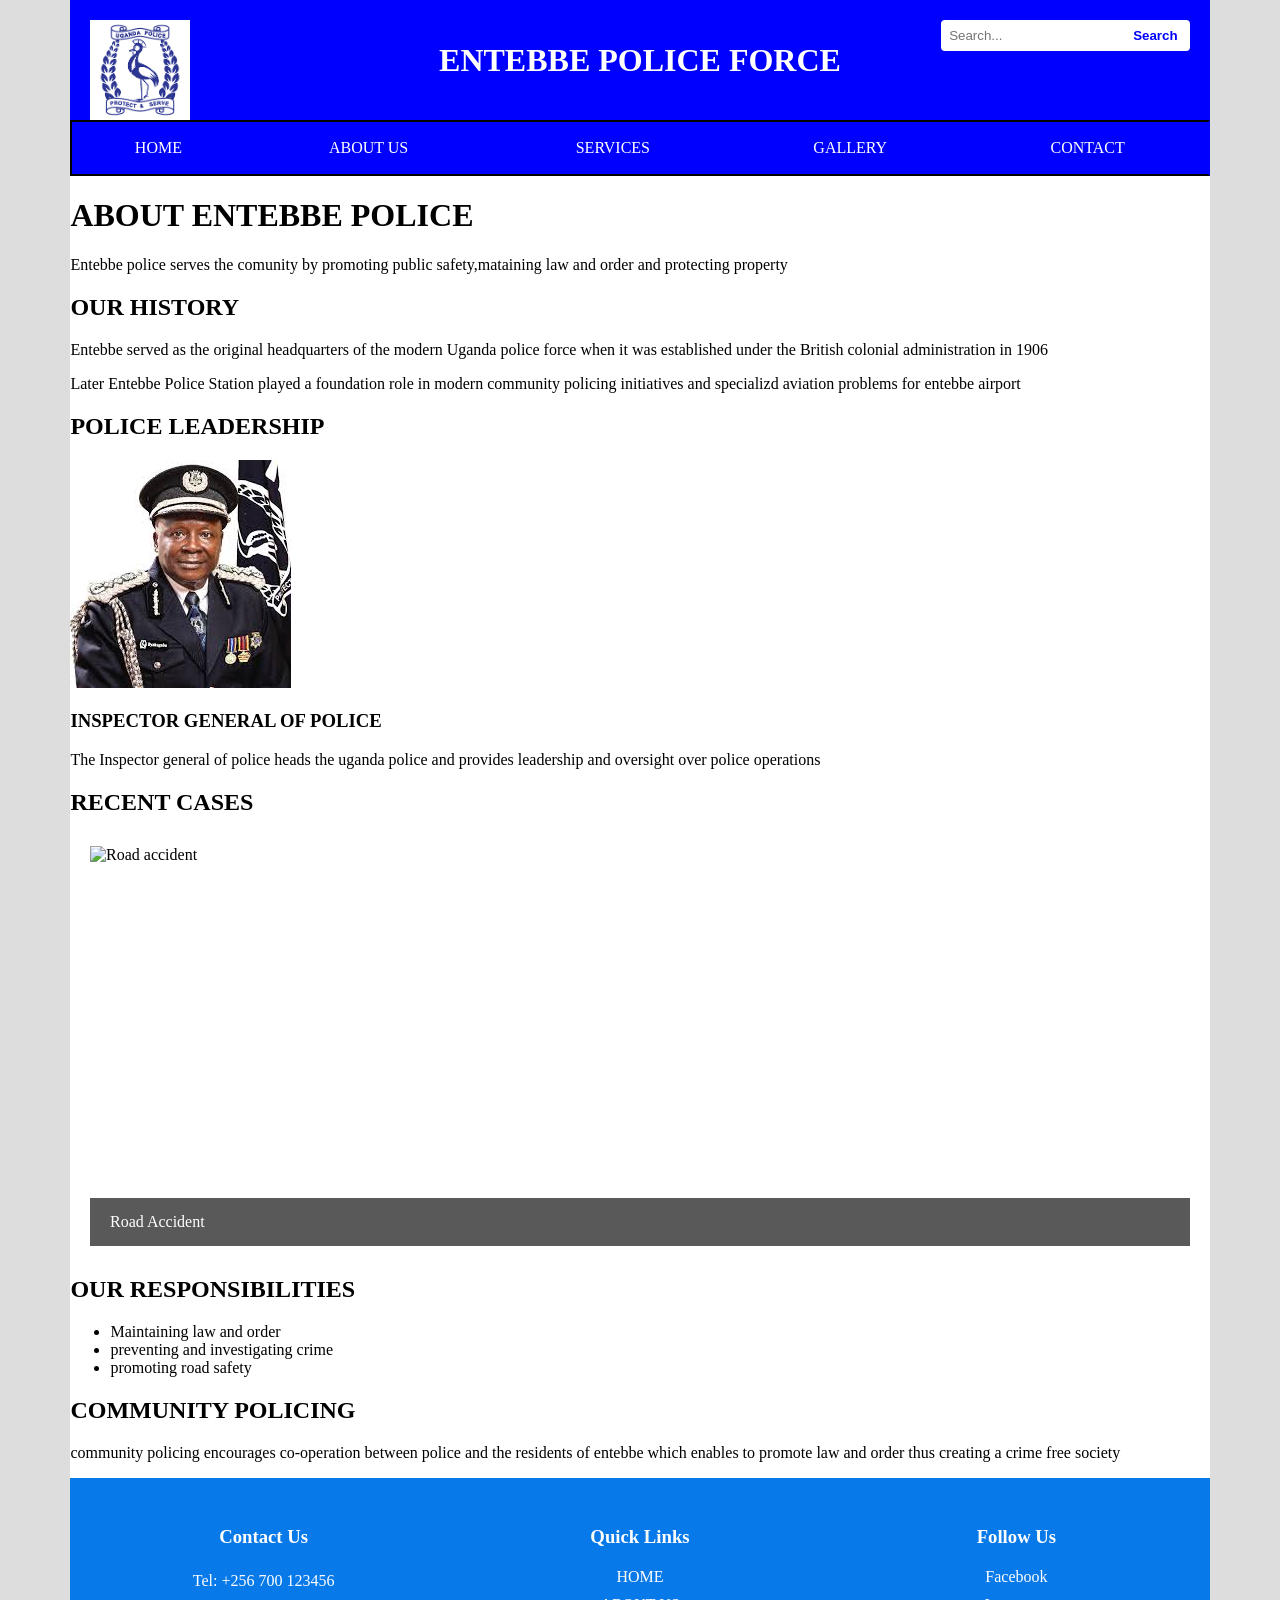
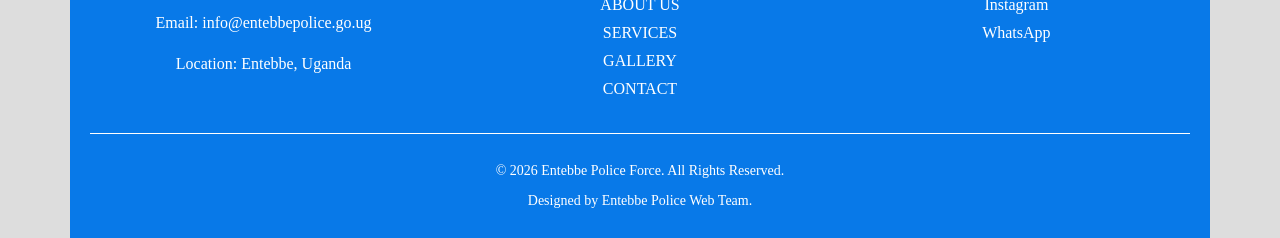
==== about.html @ 91505d0b "Rename ABOUTUS.html to about.html" ====
<!DOCTYPE html>
<html lang="en">
    
<head>
    <meta charset="UTF-8">
    <meta name="viewport" content="width=device-width, initial-scale=1.0">
    <title>ABOUT US -ENTEBBE POLICE FORCE</title>
    <link rel="stylesheet"href="style.css">
    
</head>
<body>
    <div class ="container">
        <main>
        <header>
            <div class ="header section">
                <h1>ENTEBBE POLICE FORCE</h1>
                <img src="Images/logo.png "class="logo"alt="Entebbe Police Force Logo">
            </div>
            <div class ="search-box">
                <input type="text"placeholder="Search...">
                <button type="button">Search</button>
            </div>
        </header>
    <nav>
        <table class="nav-bar">
            <tr>
                <td><a href="index.html">HOME</a></td>
                <td><a href="about.html">ABOUT US</a></td>
                <td><a href="services.html">SERVICES</a></td>
                <td><a href="gallery.html">GALLERY</a></td>
                <td><a href="contact.html">CONTACT</a></td>
            </tr>
        </table>
    </nav>
    </main>
    <main class="aboutus- page">
        <div class="aboutus-layout">
         <div class="aboutus-text">
            <h1>ABOUT ENTEBBE POLICE</h1>
            <p>Entebbe police serves the comunity by promoting public safety,mataining law and order and protecting property</p>
            <section>
                <h2>OUR HISTORY</h2>
               <p> Entebbe served as the original headquarters of the modern Uganda police force when it was established under the British colonial administration in 1906</p>
               <p>Later Entebbe Police Station played a foundation role in modern community policing initiatives and specializd aviation problems for entebbe airport</p>
            </section>
            <section class="igp-content">
                <h2>POLICE LEADERSHIP</h2>
               <div class="igp-profile">
               <img src="Images/igp.jpg"class="igp"alt="Uganda police igp">
               <div class="igp-description">
                <h3>INSPECTOR GENERAL OF POLICE</h3>
                <p>The Inspector general of police heads the uganda police and provides leadership and oversight over police operations</p>
               </div>

               </div>
                  <section class="recent-cases">
    <h2>RECENT CASES</h2>

    <div class="slideshow">

        <div class="slide active">
            <img src="images/accident.jpg" alt="Road accident">
            <div class="caption">Road Accident</div>
        </div>

        <div class="slide">
            <img src="images/investigation.jpg" alt="Police investigation">
            <div class="caption">Investigation</div>
        </div>

        <div class="slide">
            <img src="images/forgery.jpg" alt="Forgery case">
            <div class="caption">Forgery of documents</div>
        </div>

        <div class="slide">
            <img src="images/shootout.jpg" alt="Shooting incident">
            <div class="caption">Shooting Incidents </div>
        </div>

                </div>
          </section>
          
            
            <section>
                <h2> OUR RESPONSIBILITIES</h2>
                <ul>
                <li>Maintaining law and order</li>
                <li>preventing and investigating crime</li>
                <li>promoting road safety</li>
                </ul>
             </section>
             <section>
                <h2>COMMUNITY POLICING</h2>
                <p>community policing encourages co-operation between police and the residents of entebbe which enables to promote law and order thus creating a crime free society</p>
            </section>
            </div> 
            
        </div>
    </main>
    <footer>

    <div class="footer-container">

        <!-- COLUMN 1: CONTACT US -->
        <div class="footer-column">
            <h3>Contact Us</h3>

            <p>Tel: +256 700 123456</p>
            <p>Email: info@entebbepolice.go.ug</p>
            <p>Location: Entebbe, Uganda</p>
        </div>

        <!-- COLUMN 2: QUICK LINKS -->
        <div class="footer-column">
            <h3>Quick Links</h3>

            <a href="index.html">HOME</a>
            <a href="aboutus.html">ABOUT US</a>
            <a href="services.html">SERVICES</a>
            <a href="gallery.html">GALLERY</a>
            <a href="contact.html">CONTACT</a>
        </div>

        <!-- COLUMN 3: FOLLOW US -->
        <div class="footer-column">
            <h3>Follow Us</h3>

            <a href="https://www.facebook.com/">Facebook</a>
            <a href="https://www.instagram.com/">Instagram</a>
            <a href="https://www.whatsapp.com/">WhatsApp</a>
        </div>

    </div>

    <!-- FOOTER BOTTOM -->
    <div class="footer-bottom">
        <p>
            &copy; 2026 Entebbe Police Force.
            All Rights Reserved.
        </p>

        <p>Designed by Entebbe Police Web Team.</p>
    </div>

</footer>
   <script src="slideshow.js"></script>

</body>
</html>
---- style.css ----
/* =========================
   GENERAL SETTINGS
========================= */

*,
*::before,
*::after {
    box-sizing: border-box;
}

body {
    margin: 0;
    font-family: Georgia, "Times New Roman", Times, serif;
    font-size: medium;
    background-color: #ddd;
}
.welcome {
    text-align: center;
    padding: 20px;
}



/* =========================
   WEBSITE CONTAINER
========================= */

.container {
    width: 89%;
    margin: 0 auto;
    background-color: white;
    min-height: 100vh;
}


/* =========================
   HEADER
========================= */

header {
    width: 100%;
    min-height: 120px;
    background-color: blue;
    color: white;
    position: relative;
    padding: 20px;
    display: flex;
    align-items: center;
    justify-content: center;
}

.header-text {
    text-align: center;
}

.header-text h1 {
    color: white;
    margin: 0;
    font-size: 28px;
}


/* =========================
   LOGO
========================= */

.logo {
    position: absolute;
    left: 20px;
    top: 20px;
    width: 100px;
    height: 100px;
    object-fit: contain;
}


/* =========================
   SEARCH BOX
========================= */

.search-box {
    position: absolute;
    right: 20px;
    top: 20px;
    display: flex;
}

.search-box input {
    width: 180px;
    padding: 8px;
    border: none;
    border-radius: 4px 0 0 4px;
}

.search-box button {
    padding: 8px 12px;
    border: none;
    background-color: white;
    color: blue;
    font-weight: bold;
    border-radius: 0 4px 4px 0;
    cursor: pointer;
}


/* =========================
   NAVIGATION
========================= */

nav {
    background-color: blue;
    width: 100%;
    padding: 0;
    margin: 0;
}

.nav-bar {
    width: 100%;
    border: 2px solid;
    border-right: 2px solid blue
}

.nav-bar td {
    padding: 0;
    text-align: center;
}

.nav-bar a {
    color: white;
    text-decoration: none;
    padding: 15px 10px;
    display: block;
    font-size: large 20px;
}

.nav-bar a:hover {
    background-color: darkblue;
}
.welcome {
    text-align: center;
    border: none;
    box-shadow: none;
    background: transparent;
    padding: 5px 0;
    margin-bottom: 5px;
}

.welcome h1 {
    text-align: center;
    margin-bottom: 10px;
}

.welcome p {
    text-align: center;
}
.slideshow {
    width: 100%;
    max-width: 1100px;
    margin: 30px auto;
    position: relative;
    overflow: hidden;
}

.slide {
    display: none;
    position: relative;
    width: 100%;
}

.slide.active {
    display: block;
}

.slide img {
    width: 100%;
    height: 400px;
    object-fit: cover;
    display: block;
}

/* Caption */
.caption {
    position: absolute;
    bottom: 0;
    left: 0;
    width: 100%;
    padding: 15px 20px;
    box-sizing: border-box;
    background: rgba(0, 0, 0, 0.65);
    color: white;
}

.caption h2 {
    margin: 0 0 5px 0;
    font-size: 22px;
}

.caption p {
    margin: 0;
    font-size: 15px;
}

/* On smaller screens */
@media (max-width: 600px) {
    .slide img {
        height: 250px;
    }

    .caption h2 {
        font-size: 18px;
    }

    .caption p {
        font-size: 13px;
    }
}

/* =========================
   ARTICLES
========================= */

.articles {
    display: flex;
    flex-direction: row-reverse;
    gap: 20px;
    padding: 20px;
}

article {
    background-color: lightblue;
    padding: 20px;
    margin: 0;
    border: 2px solid #333;
    border-radius: 8px;
    box-shadow: 0 4px 8px rgba(0, 0, 0, 0.2);
    flex: 1;
}



/* MAIN FOOTER */
footer {
    background-color: #0879e8;
    color: white;
    width: 100%;
    padding: 30px 20px 15px;
    box-sizing: border-box;
}

/* THREE COLUMNS */
.footer-container {
    display: flex;
    flex-direction: row;
    justify-content: space-around;
    align-items: flex-start;
    gap: 30px;
    max-width: 1200px;
    margin: 0 auto;
}

/* EACH COLUMN */
.footer-column {
    flex: 1;
    min-width: 0;
    text-align: center;
}

/* COLUMN HEADINGS */
.footer-column h3 {
    color: white;
    margin-bottom: 20px;
    text-transform: capitalize;
}

/* CONTACT INFORMATION */
.footer-column p {
    color: white;
    line-height: 1.6;
    overflow-wrap: anywhere;
}

/* QUICK LINKS AND SOCIAL LINKS */
.footer-column a {
    display: block;
    color: white;
    text-decoration: none;
    margin: 10px 0;
}

.footer-column a:hover {
    text-decoration: underline;
}

/* COPYRIGHT AND DESIGNER */
.footer-bottom {
    text-align: center;
    border-top: 1px solid white;
    margin-top: 25px;
    padding-top: 15px;
    font-size: 14px;
}

/* MOBILE VIEW */
@media screen and (max-width: 600px) {
    .footer-container {
        flex-direction: column;
        align-items: center;
        gap: 15px;
    }

    .footer-column {
        width: 100%;
        text-align: center;
    }
}
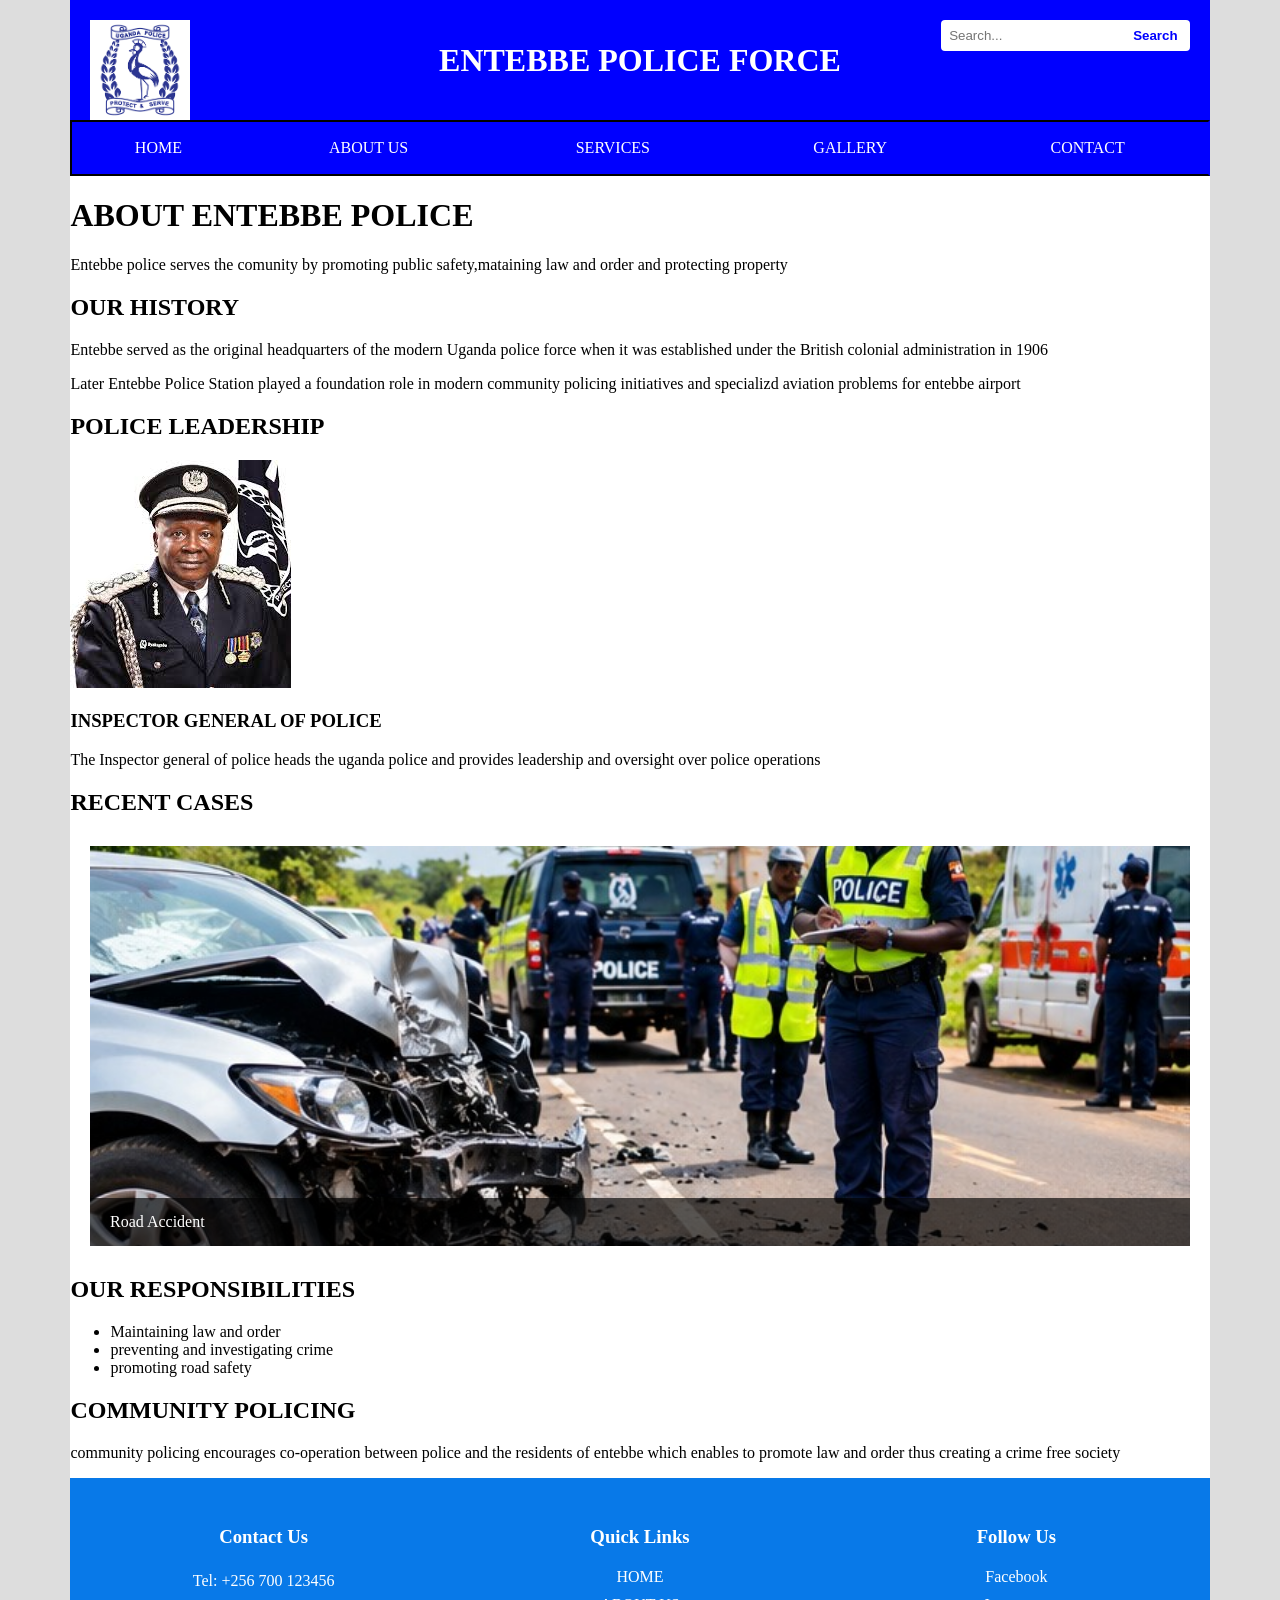
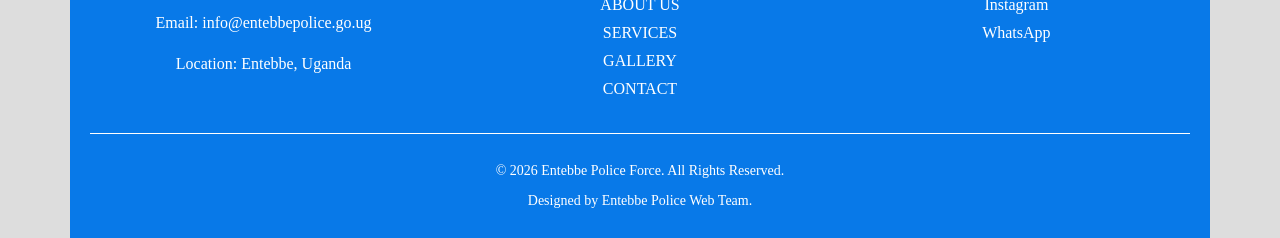
==== commit c60da486: "Fix formatting and structure of about.html" ====
--- a/about.html
+++ b/about.html
@@ -59,22 +59,22 @@
     <div class="slideshow">
 
         <div class="slide active">
-            <img src="images/accident.jpg" alt="Road accident">
+            <img src="Images/accident.jpg" alt="Road accident">
             <div class="caption">Road Accident</div>
         </div>
 
         <div class="slide">
-            <img src="images/investigation.jpg" alt="Police investigation">
+            <img src="Images/investigation.jpg" alt="Police investigation">
             <div class="caption">Investigation</div>
         </div>
 
         <div class="slide">
-            <img src="images/forgery.jpg" alt="Forgery case">
+            <img src="Images/forgery.jpg" alt="Forgery case">
             <div class="caption">Forgery of documents</div>
         </div>
 
         <div class="slide">
-            <img src="images/shootout.jpg" alt="Shooting incident">
+            <img src="Images/shootout.jpg" alt="Shooting incident">
             <div class="caption">Shooting Incidents </div>
         </div>
 
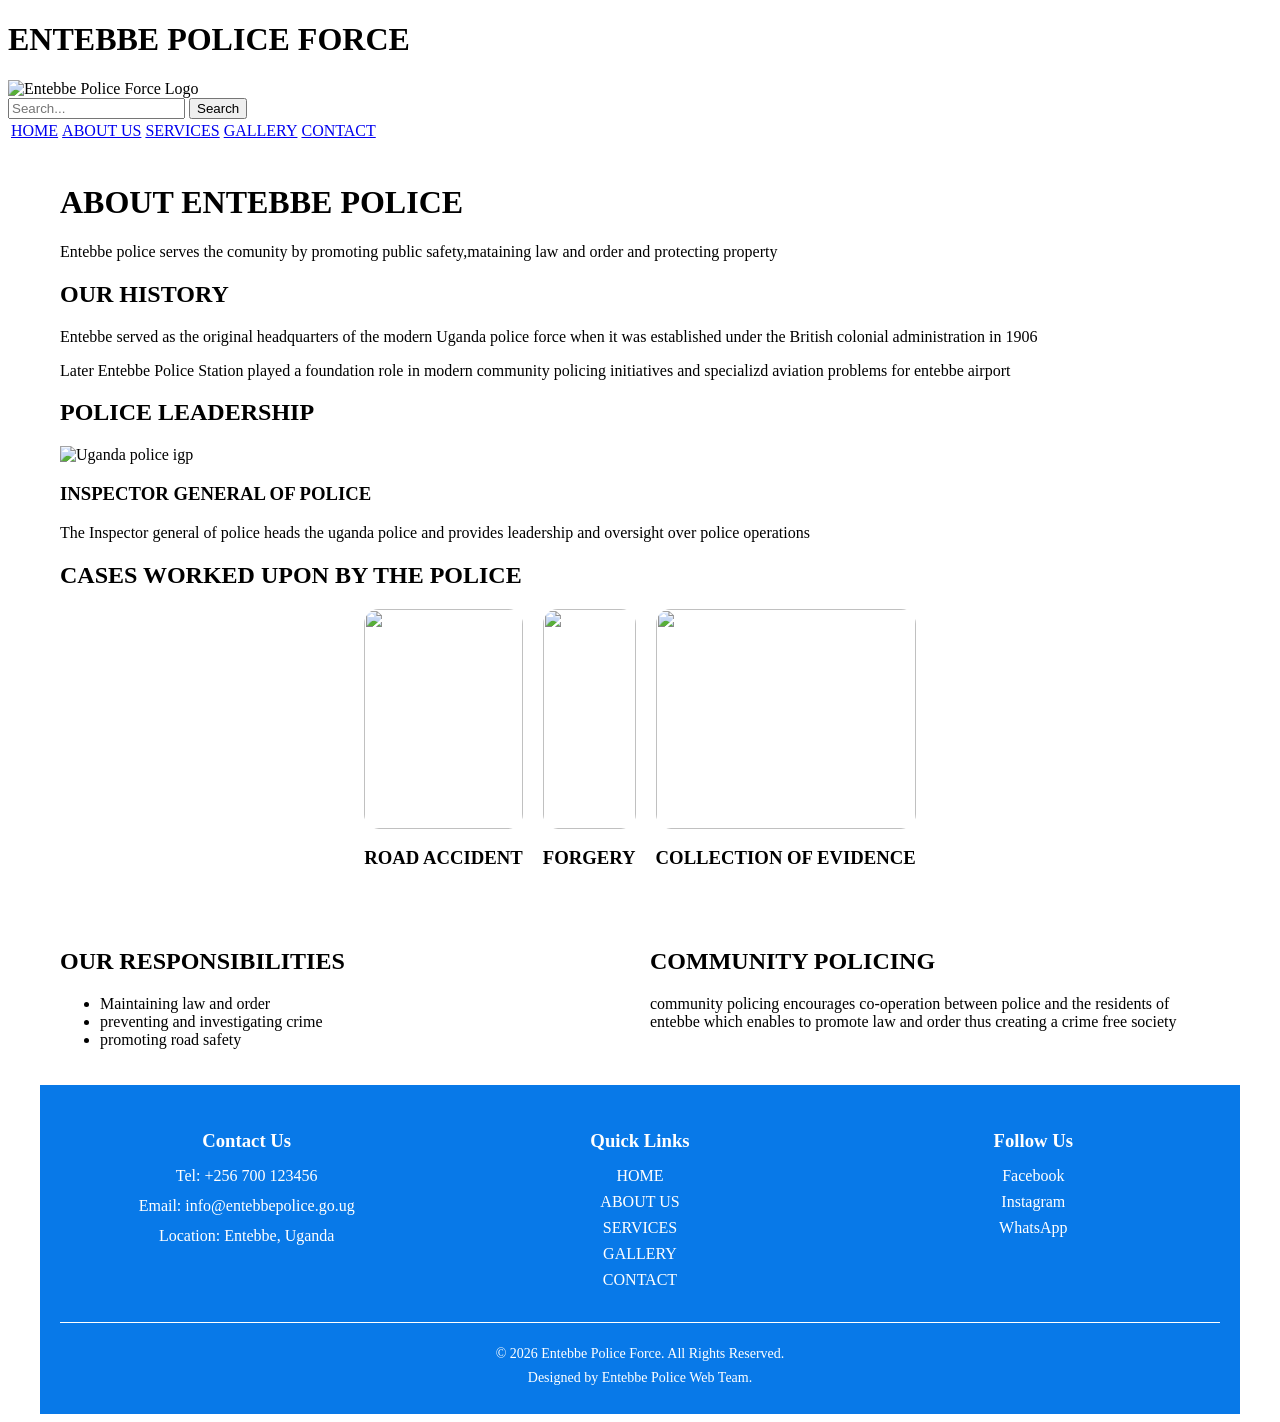
==== commit 15802f93: "Add files via upload" ====
--- a/about.html
+++ b/about.html
@@ -38,81 +38,83 @@
          <div class="aboutus-text">
             <h1>ABOUT ENTEBBE POLICE</h1>
             <p>Entebbe police serves the comunity by promoting public safety,mataining law and order and protecting property</p>
-            <section>
-                <h2>OUR HISTORY</h2>
+<section>
+            <h2>OUR HISTORY</h2>
                <p> Entebbe served as the original headquarters of the modern Uganda police force when it was established under the British colonial administration in 1906</p>
                <p>Later Entebbe Police Station played a foundation role in modern community policing initiatives and specializd aviation problems for entebbe airport</p>
-            </section>
-            <section class="igp-content">
+</section>
+<section class="igp-content">
                 <h2>POLICE LEADERSHIP</h2>
-               <div class="igp-profile">
+        <div class="igp-profile">
                <img src="Images/igp.jpg"class="igp"alt="Uganda police igp">
-               <div class="igp-description">
-                <h3>INSPECTOR GENERAL OF POLICE</h3>
+        <div class="igp-description">
+                  <h3>INSPECTOR GENERAL OF POLICE</h3>
                 <p>The Inspector general of police heads the uganda police and provides leadership and oversight over police operations</p>
-               </div>
-
-               </div>
-                  <section class="recent-cases">
-    <h2>RECENT CASES</h2>
-
-    <div class="slideshow">
-
-        <div class="slide active">
-            <img src="Images/accident.jpg" alt="Road accident">
-            <div class="caption">Road Accident</div>
         </div>
 
-        <div class="slide">
-            <img src="Images/investigation.jpg" alt="Police investigation">
-            <div class="caption">Investigation</div>
-        </div>
-
-        <div class="slide">
-            <img src="Images/forgery.jpg" alt="Forgery case">
-            <div class="caption">Forgery of documents</div>
-        </div>
-
-        <div class="slide">
-            <img src="Images/shootout.jpg" alt="Shooting incident">
-            <div class="caption">Shooting Incidents </div>
-        </div>
-
-                </div>
-          </section>
+         </div>
+<section class="recent-cases">
+                 <h2>CASES WORKED UPON BY THE POLICE</h2>
+
+    <div class="images">
+    <div class ="image-card">
+                
+                    <img src="Images/accident.jpg">
+                <h3>ROAD ACCIDENT</h3>      
+    
+    </div>              
+                        
+    <div class=" image-card">
+                        <img src="Images/forgery.jpg">
+                <h3>FORGERY</h3>
+   </div>                
+    <div class="image-card">
+                        <img src="Images/investigation.jpg">
+                <h3>COLLECTION OF EVIDENCE</h3>
+    </div>
+     </div>
+     </div>
+    </div>
+    </div>
+
+      
+ </section>
+    
+ </section>
           
-            
-            <section>
+    <section class="info-boxes">
+            <article>
                 <h2> OUR RESPONSIBILITIES</h2>
                 <ul>
                 <li>Maintaining law and order</li>
                 <li>preventing and investigating crime</li>
                 <li>promoting road safety</li>
                 </ul>
-             </section>
-             <section>
+             </article>
+             <article>
                 <h2>COMMUNITY POLICING</h2>
-                <p>community policing encourages co-operation between police and the residents of entebbe which enables to promote law and order thus creating a crime free society</p>
-            </section>
-            </div> 
+                          <p>community policing encourages co-operation between police and the residents of entebbe which enables to promote law and order thus creating a crime free society</p>
+             </article>
+    </section>
+     </div> 
             
-        </div>
-    </main>
+    </div>
+    
     <footer>
 
     <div class="footer-container">
 
         <!-- COLUMN 1: CONTACT US -->
-        <div class="footer-column">
-            <h3>Contact Us</h3>
+    <div class="footer-column">
+                 <h3>Contact Us</h3>
 
             <p>Tel: +256 700 123456</p>
             <p>Email: info@entebbepolice.go.ug</p>
             <p>Location: Entebbe, Uganda</p>
-        </div>
+    </div>
 
         <!-- COLUMN 2: QUICK LINKS -->
-        <div class="footer-column">
+    <div class="footer-column">
             <h3>Quick Links</h3>
 
             <a href="index.html">HOME</a>
@@ -120,16 +122,16 @@
             <a href="services.html">SERVICES</a>
             <a href="gallery.html">GALLERY</a>
             <a href="contact.html">CONTACT</a>
-        </div>
+    </div>
 
         <!-- COLUMN 3: FOLLOW US -->
-        <div class="footer-column">
+    <div class="footer-column">
             <h3>Follow Us</h3>
 
             <a href="https://www.facebook.com/">Facebook</a>
             <a href="https://www.instagram.com/">Instagram</a>
             <a href="https://www.whatsapp.com/">WhatsApp</a>
-        </div>
+    </div>
 
     </div>
 
@@ -144,7 +146,156 @@
     </div>
 
 </footer>
-   <script src="slideshow.js"></script>
+</main>
 
 </body>
 </html>
+<style>
+.body{
+    margin: 0;
+    background: #e6e6e6;
+}
+main
+.about-page,
+.aboutus-layout{
+    max-width: 1200px;
+    margin: 0 auto;
+    padding: 20px;
+    background: transparent;
+    box-sizing: border-box;
+}
+.images{
+    display:flex;
+    gap: 15px;
+    justify-content: center;
+     flex-wrap: wrap;
+     align-items: flex-start;
+     gap: 20px;
+     margin: auto;
+}
+ .image-card img{
+    width: 100%;
+    height: 220px;
+    object-fit: cover;
+    border-radius: 15px;
+    display: block;
+}
+.image-card{
+    display: flex;
+    flex-direction: column;
+    align-items: center;
+    position: static;
+    float: none;
+}
+.image-cardh3{
+    margin: 8px 0 0;
+    font-size: smaller;
+    text-align: center;
+    position: static;
+}
+
+.info-boxes {
+    width: 100%;
+    max-width: 1200px;
+    margin: 0 auto;
+    padding: 20px;
+    box-sizing: border-box;
+    display: flex;
+    flex-direction: row;
+    gap: 20px;
+    background-color: white;
+    align-items: stretch;
+}
+
+.info-boxes article {
+    flex: 1 1 0;
+    min-width: 0;
+    width: auto;
+    max-width: none;
+    margin: 0;
+    box-sizing: border-box;
+    float: none;
+}
+
+
+/* FIX ABOUT US FOOTER */
+footer {
+    display: block;
+    width: 100%;
+    max-width: 1200px;
+    margin: 0 auto;
+    padding: 30px 20px 20px;
+    box-sizing: border-box;
+    background-color: #0879e8;
+    color: white;
+}
+
+.footer-container {
+    display: grid;
+    grid-template-columns: repeat(3, minmax(0, 1fr));
+    gap: 20px;
+    width: 100%;
+    margin: 0 auto;
+    box-sizing: border-box;
+}
+
+.footer-column {
+    min-width: 0;
+    text-align: center;
+    overflow-wrap: anywhere;
+}
+
+.footer-column h3 {
+    color: white;
+    margin: 15px 0;
+}
+
+.footer-column p {
+    color: white;
+    margin: 12px 0;
+    font-size: 16px;
+}
+
+.footer-column a {
+    display: block;
+    color: white;
+    text-decoration: none;
+    margin: 8px 0;
+    font-size: 16px;
+}
+
+.footer-column a:hover {
+    text-decoration: underline;
+}
+
+.footer-bottom {
+    width: 100%;
+    box-sizing: border-box;
+    text-align: center;
+    border-top: 1px solid white;
+    margin-top: 25px;
+    padding-top: 15px;
+}
+
+.footer-bottom p {
+    color: white;
+    font-size: 14px;
+    margin: 8px 0;
+}
+
+@media (max-width: 600px) {
+    footer .footer-container {
+        grid-template-columns: 1fr;
+    }
+}
+
+
+@media (max-width: 768px){
+    .info-boxes{
+        flex-direction: column;
+    }
+    
+}
+    
+
+</style>
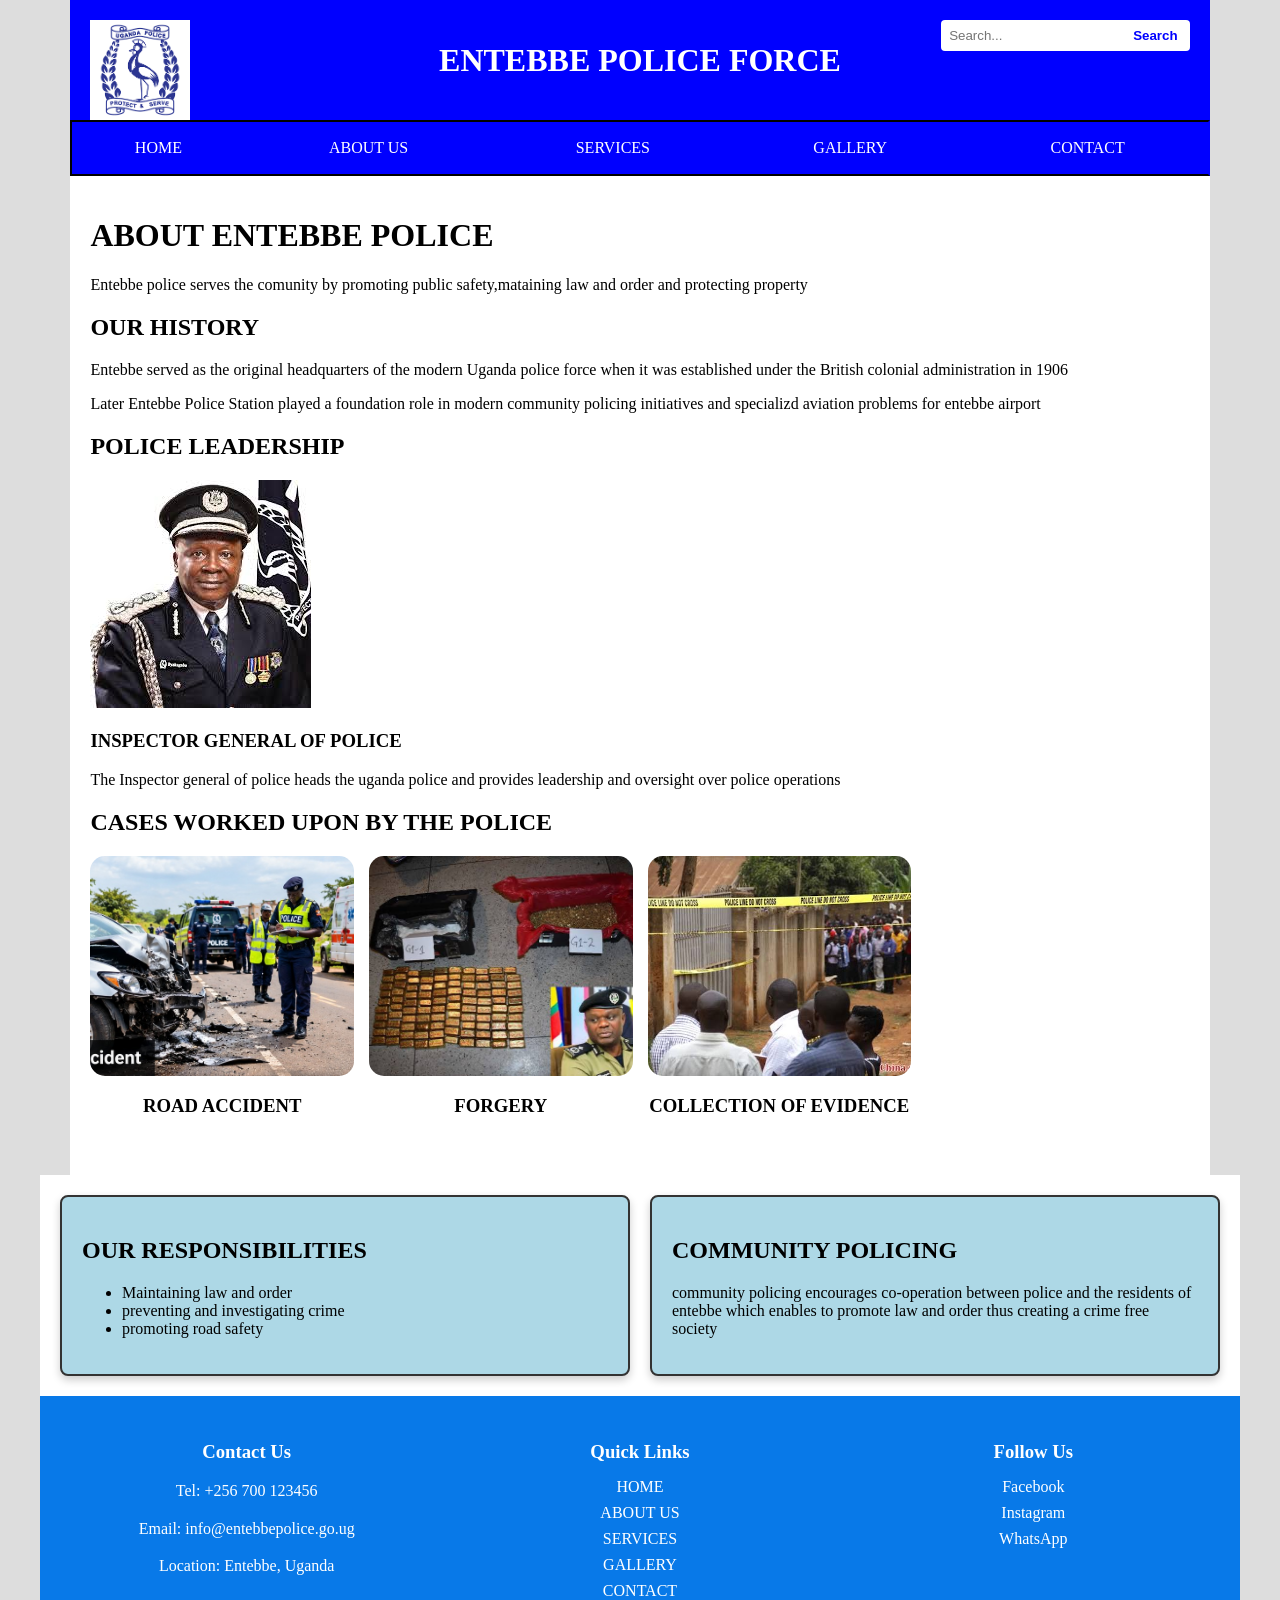
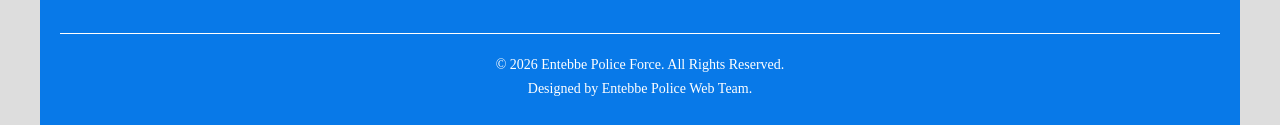
==== commit d396f27b: "Update about.html" ====
--- a/about.html
+++ b/about.html
@@ -56,7 +56,7 @@
 <section class="recent-cases">
                  <h2>CASES WORKED UPON BY THE POLICE</h2>
 
-    <div class="images">
+    <div class="image-gallery">
     <div class ="image-card">
                 
                     <img src="Images/accident.jpg">
@@ -64,7 +64,7 @@
     
     </div>              
                         
-    <div class=" image-card">
+    <div class="image-card">
                         <img src="Images/forgery.jpg">
                 <h3>FORGERY</h3>
    </div>                
--- a/style.css
+++ b/style.css
@@ -0,0 +1,374 @@
+/* =========================
+   GENERAL SETTINGS
+========================= */
+
+*,
+*::before,
+*::after {
+    box-sizing: border-box;
+}
+
+body {
+    margin: 0;
+    font-family: Georgia, "Times New Roman", Times, serif;
+    font-size: medium;
+    background-color: #ddd;
+}
+.welcome {
+    text-align: center;
+    padding: 20px;
+}
+
+
+
+/* =========================
+   WEBSITE CONTAINER
+========================= */
+
+.container {
+    width: 89%;
+    margin: 0 auto;
+    background-color: white;
+    min-height: 100vh;
+}
+
+
+/* =========================
+   HEADER
+========================= */
+
+header {
+    width: 100%;
+    min-height: 120px;
+    background-color: blue;
+    color: white;
+    position: relative;
+    padding: 20px;
+    display: flex;
+    align-items: center;
+    justify-content: center;
+}
+
+.header-text {
+    text-align: center;
+}
+
+.header-text h1 {
+    color: white;
+    margin: 0;
+    font-size: 28px;
+}
+
+
+/* =========================
+   LOGO
+========================= */
+
+.logo {
+    position: absolute;
+    left: 20px;
+    top: 20px;
+    width: 100px;
+    height: 100px;
+    object-fit: contain;
+}
+
+
+/* =========================
+   SEARCH BOX
+========================= */
+
+.search-box {
+    position: absolute;
+    right: 20px;
+    top: 20px;
+    display: flex;
+}
+
+.search-box input {
+    width: 180px;
+    padding: 8px;
+    border: none;
+    border-radius: 4px 0 0 4px;
+}
+
+.search-box button {
+    padding: 8px 12px;
+    border: none;
+    background-color: white;
+    color: blue;
+    font-weight: bold;
+    border-radius: 0 4px 4px 0;
+    cursor: pointer;
+}
+
+
+/* =========================
+   NAVIGATION
+========================= */
+
+nav {
+    background-color: blue;
+    width: 100%;
+    padding: 0;
+    margin: 0;
+}
+
+.nav-bar {
+    width: 100%;
+    border: 2px solid;
+    border-right: 2px solid blue
+}
+
+.nav-bar td {
+    padding: 0;
+    text-align: center;
+}
+
+.nav-bar a {
+    color: white;
+    text-decoration: none;
+    padding: 15px 10px;
+    display: block;
+    font-size: large 20px;
+}
+
+.nav-bar a:hover {
+    background-color: darkblue;
+}
+.welcome {
+    text-align: center;
+    border: none;
+    box-shadow: none;
+    background: transparent;
+    padding: 5px 0;
+    margin-bottom: 5px;
+}
+
+.welcome h1 {
+    text-align: center;
+    margin-bottom: 10px;
+}
+
+.welcome p {
+    text-align: center;
+}
+.slideshow {
+    width: 100%;
+    max-width: 1100px;
+    margin: 30px auto;
+    position: relative;
+    overflow: hidden;
+}
+
+.slide {
+    display: none;
+    position: relative;
+    width: 100%;
+}
+
+.slide.active {
+    display: block;
+}
+
+.slide img {
+    width: 100%;
+    height: 400px;
+    object-fit: cover;
+    display: block;
+}
+
+/* Caption */
+.caption {
+    position: absolute;
+    bottom: 0;
+    left: 0;
+    width: 100%;
+    padding: 15px 20px;
+    box-sizing: border-box;
+    background: rgba(0, 0, 0, 0.65);
+    color: white;
+}
+
+.caption h2 {
+    margin: 0 0 5px 0;
+    font-size: 22px;
+}
+
+.caption p {
+    margin: 0;
+    font-size: 15px;
+}
+
+/* On smaller screens */
+@media (max-width: 600px) {
+    .slide img {
+        height: 250px;
+    }
+
+    .caption h2 {
+        font-size: 18px;
+    }
+
+    .caption p {
+        font-size: 13px;
+    }
+}
+
+/* =========================
+   ARTICLES
+========================= */
+
+.articles {
+    display: flex;
+    flex-direction: row-reverse;
+    gap: 20px;
+    padding: 20px;
+}
+
+article {
+    background-color: lightblue;
+    padding: 20px;
+    margin: 0;
+    border: 2px solid #333;
+    border-radius: 8px;
+    box-shadow: 0 4px 8px rgba(0, 0, 0, 0.2);
+    flex: 1;
+}
+
+
+
+/* MAIN FOOTER */
+footer {
+    background-color: #0879e8;
+    color: white;
+    width: 100%;
+    padding: 30px 20px 15px;
+    box-sizing: border-box;
+}
+
+/* THREE COLUMNS */
+.footer-container {
+    display: flex;
+    flex-direction: row;
+    justify-content: space-around;
+    align-items: flex-start;
+    gap: 30px;
+    max-width: 1200px;
+    margin: 0 auto;
+}
+
+/* EACH COLUMN */
+.footer-column {
+    flex: 1;
+    min-width: 0;
+    text-align: center;
+}
+
+/* COLUMN HEADINGS */
+.footer-column h3 {
+    color: white;
+    margin-bottom: 20px;
+    text-transform: capitalize;
+}
+
+/* CONTACT INFORMATION */
+.footer-column p {
+    color: white;
+    line-height: 1.6;
+    overflow-wrap: anywhere;
+}
+
+/* QUICK LINKS AND SOCIAL LINKS */
+.footer-column a {
+    display: block;
+    color: white;
+    text-decoration: none;
+    margin: 10px 0;
+}
+
+.footer-column a:hover {
+    text-decoration: underline;
+}
+
+/* COPYRIGHT AND DESIGNER */
+.footer-bottom {
+    text-align: center;
+    border-top: 1px solid white;
+    margin-top: 25px;
+    padding-top: 15px;
+    font-size: 14px;
+}
+
+.image-gallery{
+    display: grid;
+    grid-template-columns:repeat(4,minmax(0,1fr));
+    gap:15px;
+    width: 100%;
+    margin : 20px 0;
+    
+}
+
+.image-box{
+    width:100%;
+    overflow: hidden;
+    border: 1px solid#ccc;
+    border-radius: 5px;
+    background:#fff;
+
+}
+.image-box img{
+    display: block;
+    width: 50%;
+    height:40px;
+    object-fit: cover;
+}
+.image-description{
+    padding: 12px;
+    font-size: small;
+
+}
+.image-description h3{
+    margin-bottom: 8px;
+    color:#123b63
+    
+}
+.image-description p{
+    color:#444
+    line-height 1.6;
+
+}
+
+    
+
+/* MOBILE VIEW */
+@media screen and (max-width: 600px) {
+    .footer-container {
+        flex-direction: column;
+        align-items: center;
+        gap: 15px;
+    }
+
+    .footer-column {
+        width: 100%;
+        text-align: center;
+    }
+}
+
+.articles-container {
+    display: flex;
+    flex-direction: row-reverse;
+    gap: 20px;
+    padding: 20px;
+}
+
+article {
+    background-color: lightblue;
+    padding: 20px;
+    margin: 0;
+    border: 2px solid #333;
+    border-radius: 8px;
+    box-shadow: 0 4px 8px rgba(0, 0, 0, 0.2);
+    flex: 1;
+}
+
